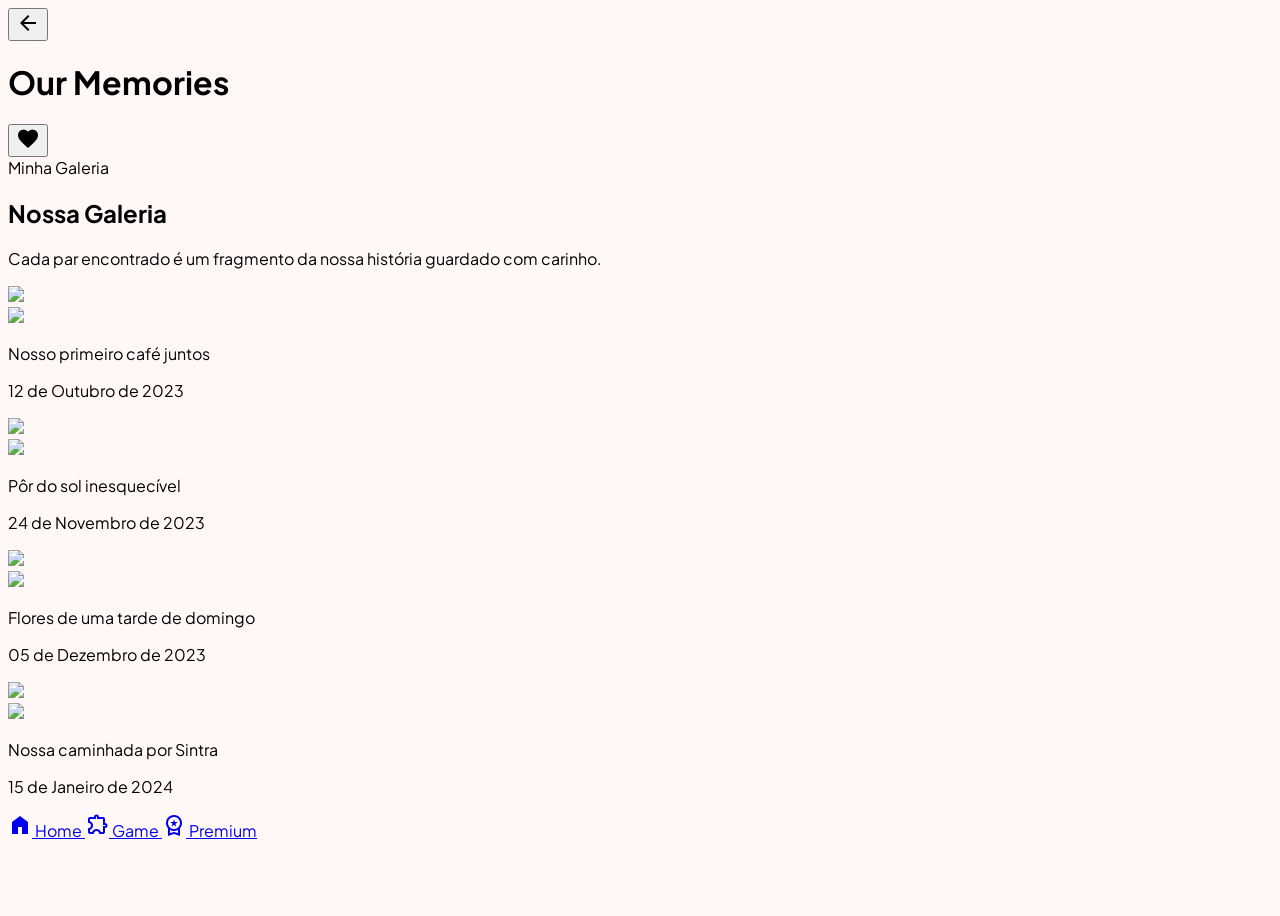
==== galeria.html @ 43885d26 "feat: implement full project structure including game logic, gallery, and navigation pages" ====
<!DOCTYPE html>

<html lang="pt-br"><head>
<meta charset="utf-8"/>
<meta content="width=device-width, initial-scale=1.0" name="viewport"/>
<script src="https://cdn.tailwindcss.com?plugins=forms,container-queries"></script>
<link href="https://fonts.googleapis.com/css2?family=Plus+Jakarta+Sans:wght@300;400;500;600;700;800&amp;display=swap" rel="stylesheet"/>
<link href="https://fonts.googleapis.com/css2?family=Material+Symbols+Outlined:wght,FILL@100..700,0..1&amp;display=swap" rel="stylesheet"/>
<link href="https://fonts.googleapis.com/css2?family=Material+Symbols+Outlined:wght,FILL@100..700,0..1&amp;display=swap" rel="stylesheet"/>
  <link rel="stylesheet" href="styles/global.css">
  <link rel="stylesheet" href="styles/galeria.css">
  <script src="js/utils.js"></script>
  <script src="js/galeria.js" defer></script>
</head>
<body class="bg-background text-on-background selection:bg-primary-container selection:text-on-primary-container">
<!-- TopAppBar -->
<header class="fixed top-0 w-full z-50 flex justify-between items-center px-6 h-16 bg-[#FFFDFB] dark:bg-stone-950 border-b border-rose-100/30 dark:border-rose-900/20 shadow-sm shadow-rose-900/5">
<div class="flex items-center gap-4">
<button class="flex items-center justify-center p-2 rounded-full hover:bg-rose-50 dark:hover:bg-rose-900/20 transition-colors">
<span class="material-symbols-outlined text-rose-900 dark:text-rose-200">arrow_back</span>
</button>
<h1 class="font-plus-jakarta-sans text-stone-800 dark:text-stone-100 text-xl font-semibold text-rose-900 dark:text-rose-100 tracking-tight">Our Memories</h1>
</div>
<button class="flex items-center justify-center p-2 rounded-full hover:bg-rose-50 dark:hover:bg-rose-900/20 transition-colors">
<span class="material-symbols-outlined text-rose-900 dark:text-rose-200" style="font-variation-settings: 'FILL' 1;">favorite</span>
</button>
</header>
<main class="pt-24 pb-32 max-w-2xl mx-auto px-container-padding">
<!-- Header Text Section -->
<div class="mb-lg text-center">
<span class="inline-block px-3 py-1 mb-base bg-primary-container/30 text-on-primary-container rounded-xl font-label-lg text-label-sm uppercase">Minha Galeria</span>
<h2 class="font-headline-lg text-headline-lg text-on-surface mb-xs italic">Nossa Galeria</h2>
<p class="font-body-md text-body-md text-on-surface-variant max-w-md mx-auto">Cada par encontrado é um fragmento da nossa história guardado com carinho.</p>
</div>
<!-- Gallery List -->
<div class="flex flex-col gap-grid-gutter">
<!-- Memory Card 1 -->
<article class="bg-surface-container-lowest p-sm rounded-xl shadow-[0_4px_20px_rgba(244,184,196,0.12)] border border-rose-100/20">
<div class="grid grid-cols-2 gap-base mb-sm">
<div class="aspect-square rounded-lg overflow-hidden bg-surface-container">
<img class="w-full h-full object-cover" data-alt="close-up of two steaming coffee cups on a wooden table in a sunlit cozy cafe atmosphere with soft bokeh" src="https://lh3.googleusercontent.com/aida-public/[base64]"/>
</div>
<div class="aspect-square rounded-lg overflow-hidden bg-surface-container">
<img class="w-full h-full object-cover" data-alt="macro shot of freshly roasted coffee beans and a vintage grinder in a warm golden morning light" src="https://lh3.googleusercontent.com/aida-public/[base64]"/>
</div>
</div>
<div class="px-xs pb-xs text-center">
<p class="font-headline-md text-[18px] text-primary italic">Nosso primeiro café juntos</p>
<p class="font-label-sm text-label-sm text-on-surface-variant opacity-60">12 de Outubro de 2023</p>
</div>
</article>
<!-- Memory Card 2 -->
<article class="bg-surface-container-lowest p-sm rounded-xl shadow-[0_4px_20px_rgba(244,184,196,0.12)] border border-rose-100/20">
<div class="grid grid-cols-2 gap-base mb-sm">
<div class="aspect-square rounded-lg overflow-hidden bg-surface-container">
<img class="w-full h-full object-cover" data-alt="vibrant sunset over the sea with golden and pink hues reflecting on the calm water surface" src="https://lh3.googleusercontent.com/aida-public/[base64]"/>
</div>
<div class="aspect-square rounded-lg overflow-hidden bg-surface-container">
<img class="w-full h-full object-cover" data-alt="two silhouetted figures walking hand-in-hand along a sandy beach during a warm tropical sunset" src="https://lh3.googleusercontent.com/aida-public/[base64]"/>
</div>
</div>
<div class="px-xs pb-xs text-center">
<p class="font-headline-md text-[18px] text-primary italic">Pôr do sol inesquecível</p>
<p class="font-label-sm text-label-sm text-on-surface-variant opacity-60">24 de Novembro de 2023</p>
</div>
</article>
<!-- Memory Card 3 -->
<article class="bg-surface-container-lowest p-sm rounded-xl shadow-[0_4px_20px_rgba(244,184,196,0.12)] border border-rose-100/20">
<div class="grid grid-cols-2 gap-base mb-sm">
<div class="aspect-square rounded-lg overflow-hidden bg-surface-container">
<img class="w-full h-full object-cover" data-alt="beautiful bouquet of wildflowers in soft pastel colors arranged in a rustic glass jar on a window sill" src="https://lh3.googleusercontent.com/aida-public/[base64]"/>
</div>
<div class="aspect-square rounded-lg overflow-hidden bg-surface-container">
<img class="w-full h-full object-cover" data-alt="close-up of a blooming spring flower with dew drops under soft morning sunlight in a romantic garden" src="https://lh3.googleusercontent.com/aida-public/[base64]"/>
</div>
</div>
<div class="px-xs pb-xs text-center">
<p class="font-headline-md text-[18px] text-primary italic">Flores de uma tarde de domingo</p>
<p class="font-label-sm text-label-sm text-on-surface-variant opacity-60">05 de Dezembro de 2023</p>
</div>
</article>
<!-- Memory Card 4 -->
<article class="bg-surface-container-lowest p-sm rounded-xl shadow-[0_4px_20px_rgba(244,184,196,0.12)] border border-rose-100/20">
<div class="grid grid-cols-2 gap-base mb-sm">
<div class="aspect-square rounded-lg overflow-hidden bg-surface-container">
<img class="w-full h-full object-cover" data-alt="ancient cobblestone street in a small European village during twilight with soft lantern lighting" src="https://lh3.googleusercontent.com/aida-public/[base64]"/>
</div>
<div class="aspect-square rounded-lg overflow-hidden bg-surface-container">
<img class="w-full h-full object-cover" data-alt="close-up of a pair of vintage leather shoes on a stone street implying a long romantic walk" src="https://lh3.googleusercontent.com/aida-public/[base64]"/>
</div>
</div>
<div class="px-xs pb-xs text-center">
<p class="font-headline-md text-[18px] text-primary italic">Nossa caminhada por Sintra</p>
<p class="font-label-sm text-label-sm text-on-surface-variant opacity-60">15 de Janeiro de 2024</p>
</div>
</article>
</div>
</main>
<!-- BottomNavBar -->
<nav class="fixed bottom-0 left-0 w-full z-50 flex justify-around items-center px-8 pb-6 pt-3 bg-[#FFFDF9]/90 dark:bg-stone-950/90 backdrop-blur-md rounded-t-3xl border-t border-[#F4B8C4]/30 shadow-[0_-4px_20px_rgba(139,76,76,0.08)]"><!-- Home (Active) -->
<a class="flex flex-col items-center justify-center bg-[#F4B8C4]/20 text-[#8B4C4C] dark:text-[#F4B8C4] rounded-2xl p-3 scale-110 transition-transform" href="#">
<span class="material-symbols-outlined" style="font-variation-settings: 'FILL' 1;">home</span>
<span class="font-['Plus_Jakarta_Sans'] text-xs font-medium mt-1">Home</span>
</a>
<!-- Extension -->
<a class="flex flex-col items-center justify-center text-[#8B4C4C]/40 dark:text-[#F4B8C4]/40 p-3 hover:bg-[#F4B8C4]/10 rounded-2xl transition-all" href="#">
<span class="material-symbols-outlined">extension</span>
<span class="font-['Plus_Jakarta_Sans'] text-xs font-medium mt-1">Game</span>
</a>
<!-- Premium -->
<a class="flex flex-col items-center justify-center text-[#8B4C4C]/40 dark:text-[#F4B8C4]/40 p-3 hover:bg-[#F4B8C4]/10 rounded-2xl transition-all" href="#">
<span class="material-symbols-outlined">workspace_premium</span>
<span class="font-['Plus_Jakarta_Sans'] text-xs font-medium mt-1">Premium</span>
</a></nav>
</body></html>
---- styles/global.css ----
/* global.css */
body {
  min-height: max(884px, 100dvh);
}

.material-symbols-outlined {
    font-variation-settings: 'FILL' 0, 'wght' 400, 'GRAD' 0, 'opsz' 24;
    display: inline-block;
    line-height: 1;
    text-transform: none;
    letter-spacing: normal;
    word-wrap: normal;
    white-space: nowrap;
    direction: ltr;
}

/* Botões padrão / Utilitários globais identificados nas views */
.soft-glow {
    box-shadow: 0 10px 30px -5px rgba(162, 60, 63, 0.08);
}
---- styles/galeria.css ----
body {
            background-color: #fff8f7;
            font-family: 'Plus Jakarta Sans', sans-serif;
        }
        .memory-card-shadow {
            shadow: 0 4px 20px rgba(244, 184, 196, 0.15);
        }
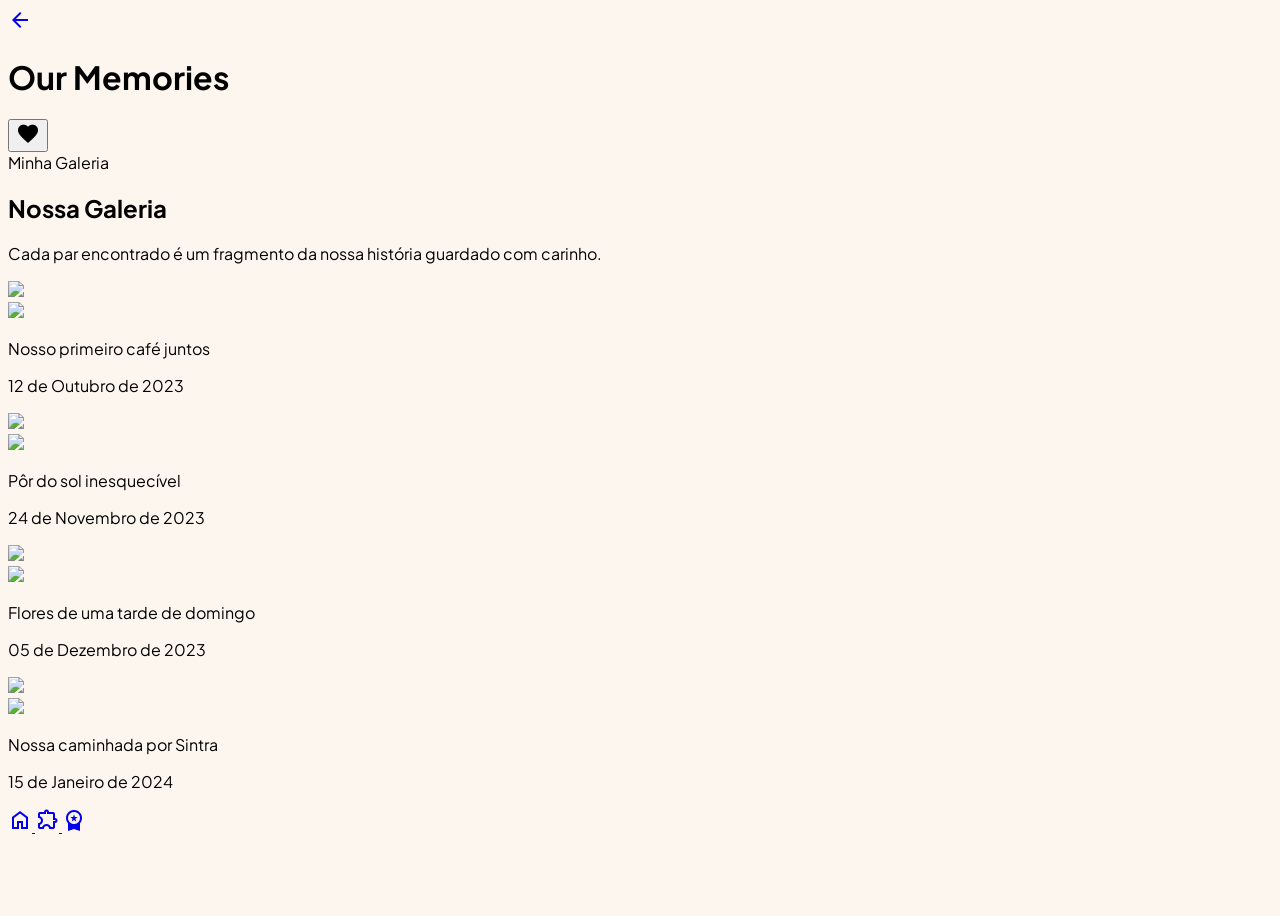
==== commit 6dfd2782: "refactor: standardize UI visuals, navigation, and color palette across all pages using a new automat" ====
--- a/galeria.html
+++ b/galeria.html
@@ -9,23 +9,22 @@
 <link href="https://fonts.googleapis.com/css2?family=Material+Symbols+Outlined:wght,FILL@100..700,0..1&amp;display=swap" rel="stylesheet"/>
   <link rel="stylesheet" href="styles/global.css">
   <link rel="stylesheet" href="styles/galeria.css">
+  <script src="data/memorias.js"></script>
   <script src="js/utils.js"></script>
   <script src="js/galeria.js" defer></script>
 </head>
 <body class="bg-background text-on-background selection:bg-primary-container selection:text-on-primary-container">
 <!-- TopAppBar -->
-<header class="fixed top-0 w-full z-50 flex justify-between items-center px-6 h-16 bg-[#FFFDFB] dark:bg-stone-950 border-b border-rose-100/30 dark:border-rose-900/20 shadow-sm shadow-rose-900/5">
+<header class="fixed top-0 w-full z-50 flex justify-between items-center px-6 h-16 bg-background dark:bg-stone-950 border-b border-outline/30 dark:border-primary/20 shadow-sm shadow-rose-900/5">
 <div class="flex items-center gap-4">
-<button class="flex items-center justify-center p-2 rounded-full hover:bg-rose-50 dark:hover:bg-rose-900/20 transition-colors">
-<span class="material-symbols-outlined text-rose-900 dark:text-rose-200">arrow_back</span>
-</button>
-<h1 class="font-plus-jakarta-sans text-stone-800 dark:text-stone-100 text-xl font-semibold text-rose-900 dark:text-rose-100 tracking-tight">Our Memories</h1>
+<a href="home.html" class="flex items-center justify-center p-2 rounded-full hover:bg-primary/10 dark:hover:bg-rose-900/20 transition-colors"><span class="material-symbols-outlined">arrow_back</span></a>
+<h1 class="font-plus-jakarta-sans text-stone-800 dark:text-stone-100 text-xl font-semibold text-on-background dark:text-rose-100 tracking-tight">Our Memories</h1>
 </div>
-<button class="flex items-center justify-center p-2 rounded-full hover:bg-rose-50 dark:hover:bg-rose-900/20 transition-colors">
-<span class="material-symbols-outlined text-rose-900 dark:text-rose-200" style="font-variation-settings: 'FILL' 1;">favorite</span>
+<button class="flex items-center justify-center p-2 rounded-full hover:bg-primary/10 dark:hover:bg-rose-900/20 transition-colors">
+<span class="material-symbols-outlined text-on-background dark:text-rose-200" style="font-variation-settings: 'FILL' 1;">favorite</span>
 </button>
 </header>
-<main class="pt-24 pb-32 max-w-2xl mx-auto px-container-padding">
+<main class="max-w-2xl mx-auto px-container-padding pt-24 pb-32">
 <!-- Header Text Section -->
 <div class="mb-lg text-center">
 <span class="inline-block px-3 py-1 mb-base bg-primary-container/30 text-on-primary-container rounded-xl font-label-lg text-label-sm uppercase">Minha Galeria</span>
@@ -35,7 +34,7 @@
 <!-- Gallery List -->
 <div class="flex flex-col gap-grid-gutter">
 <!-- Memory Card 1 -->
-<article class="bg-surface-container-lowest p-sm rounded-xl shadow-[0_4px_20px_rgba(244,184,196,0.12)] border border-rose-100/20">
+<article class="bg-surface-container-lowest p-sm rounded-xl shadow-[0_4px_20px_rgba(244,184,196,0.12)] border border-outline/20">
 <div class="grid grid-cols-2 gap-base mb-sm">
 <div class="aspect-square rounded-lg overflow-hidden bg-surface-container">
 <img class="w-full h-full object-cover" data-alt="close-up of two steaming coffee cups on a wooden table in a sunlit cozy cafe atmosphere with soft bokeh" src="https://lh3.googleusercontent.com/aida-public/[base64]"/>
@@ -50,7 +49,7 @@
 </div>
 </article>
 <!-- Memory Card 2 -->
-<article class="bg-surface-container-lowest p-sm rounded-xl shadow-[0_4px_20px_rgba(244,184,196,0.12)] border border-rose-100/20">
+<article class="bg-surface-container-lowest p-sm rounded-xl shadow-[0_4px_20px_rgba(244,184,196,0.12)] border border-outline/20">
 <div class="grid grid-cols-2 gap-base mb-sm">
 <div class="aspect-square rounded-lg overflow-hidden bg-surface-container">
 <img class="w-full h-full object-cover" data-alt="vibrant sunset over the sea with golden and pink hues reflecting on the calm water surface" src="https://lh3.googleusercontent.com/aida-public/[base64]"/>
@@ -65,7 +64,7 @@
 </div>
 </article>
 <!-- Memory Card 3 -->
-<article class="bg-surface-container-lowest p-sm rounded-xl shadow-[0_4px_20px_rgba(244,184,196,0.12)] border border-rose-100/20">
+<article class="bg-surface-container-lowest p-sm rounded-xl shadow-[0_4px_20px_rgba(244,184,196,0.12)] border border-outline/20">
 <div class="grid grid-cols-2 gap-base mb-sm">
 <div class="aspect-square rounded-lg overflow-hidden bg-surface-container">
 <img class="w-full h-full object-cover" data-alt="beautiful bouquet of wildflowers in soft pastel colors arranged in a rustic glass jar on a window sill" src="https://lh3.googleusercontent.com/aida-public/[base64]"/>
@@ -80,7 +79,7 @@
 </div>
 </article>
 <!-- Memory Card 4 -->
-<article class="bg-surface-container-lowest p-sm rounded-xl shadow-[0_4px_20px_rgba(244,184,196,0.12)] border border-rose-100/20">
+<article class="bg-surface-container-lowest p-sm rounded-xl shadow-[0_4px_20px_rgba(244,184,196,0.12)] border border-outline/20">
 <div class="grid grid-cols-2 gap-base mb-sm">
 <div class="aspect-square rounded-lg overflow-hidden bg-surface-container">
 <img class="w-full h-full object-cover" data-alt="ancient cobblestone street in a small European village during twilight with soft lantern lighting" src="https://lh3.googleusercontent.com/aida-public/[base64]"/>
@@ -97,19 +96,15 @@
 </div>
 </main>
 <!-- BottomNavBar -->
-<nav class="fixed bottom-0 left-0 w-full z-50 flex justify-around items-center px-8 pb-6 pt-3 bg-[#FFFDF9]/90 dark:bg-stone-950/90 backdrop-blur-md rounded-t-3xl border-t border-[#F4B8C4]/30 shadow-[0_-4px_20px_rgba(139,76,76,0.08)]"><!-- Home (Active) -->
-<a class="flex flex-col items-center justify-center bg-[#F4B8C4]/20 text-[#8B4C4C] dark:text-[#F4B8C4] rounded-2xl p-3 scale-110 transition-transform" href="#">
-<span class="material-symbols-outlined" style="font-variation-settings: 'FILL' 1;">home</span>
-<span class="font-['Plus_Jakarta_Sans'] text-xs font-medium mt-1">Home</span>
-</a>
-<!-- Extension -->
-<a class="flex flex-col items-center justify-center text-[#8B4C4C]/40 dark:text-[#F4B8C4]/40 p-3 hover:bg-[#F4B8C4]/10 rounded-2xl transition-all" href="#">
-<span class="material-symbols-outlined">extension</span>
-<span class="font-['Plus_Jakarta_Sans'] text-xs font-medium mt-1">Game</span>
-</a>
-<!-- Premium -->
-<a class="flex flex-col items-center justify-center text-[#8B4C4C]/40 dark:text-[#F4B8C4]/40 p-3 hover:bg-[#F4B8C4]/10 rounded-2xl transition-all" href="#">
-<span class="material-symbols-outlined">workspace_premium</span>
-<span class="font-['Plus_Jakarta_Sans'] text-xs font-medium mt-1">Premium</span>
-</a></nav>
+<nav class="fixed bottom-0 left-0 w-full z-50 flex justify-around items-center px-8 pb-6 pt-3 bg-background/90 backdrop-blur-md rounded-t-3xl border-t border-outline/30 shadow-[0_-4px_20px_rgba(122,79,109,0.08)]">
+    <a href="home.html" class="flex flex-col items-center justify-center rounded-2xl p-3 transition-transform text-primary/40 hover:bg-primary/10">
+        <span class="material-symbols-outlined" style="">home</span>
+    </a>
+    <a href="jogo.html" class="flex flex-col items-center justify-center rounded-2xl p-3 transition-all text-primary/40 hover:bg-primary/10">
+        <span class="material-symbols-outlined" style="">extension</span>
+    </a>
+    <a href="galeria.html" class="flex flex-col items-center justify-center rounded-2xl p-3 transition-all bg-primary/20 text-primary scale-110">
+        <span class="material-symbols-outlined" style="font-variation-settings: 'FILL' 1;">workspace_premium</span>
+    </a>
+</nav>
 </body></html>
--- a/styles/global.css
+++ b/styles/global.css
@@ -16,5 +16,5 @@
 
 /* Botões padrão / Utilitários globais identificados nas views */
 .soft-glow {
-    box-shadow: 0 10px 30px -5px rgba(162, 60, 63, 0.08);
+    box-shadow: 0 10px 30px -5px rgba(122, 79, 109, 0.15);
 }
--- a/styles/galeria.css
+++ b/styles/galeria.css
@@ -1,7 +1,7 @@
 body {
-            background-color: #fff8f7;
+            background-color: #fdf6ee;
             font-family: 'Plus Jakarta Sans', sans-serif;
         }
         .memory-card-shadow {
-            shadow: 0 4px 20px rgba(244, 184, 196, 0.15);
+            shadow: 0 4px 20px rgba(232, 196, 200, 0.15);
         }
